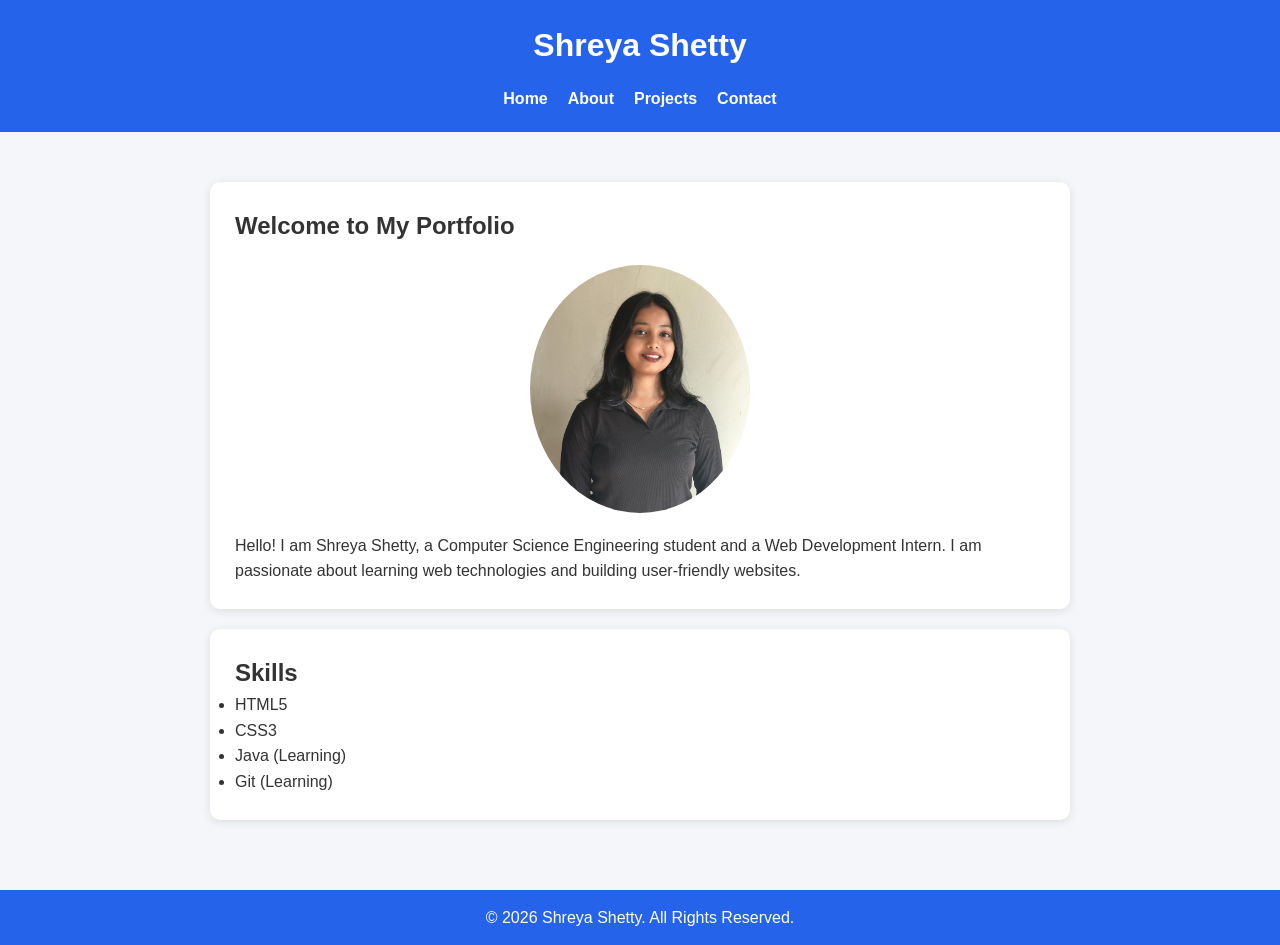
==== index.html @ 82c582e9 "Add files via upload" ====
<!DOCTYPE html>
<html lang="en">

<head>
    <meta charset="UTF-8">
    <meta name="viewport" content="width=device-width, initial-scale=1.0">

    <title>Shreya Shetty | Portfolio</title>

    <meta name="description" content="Personal portfolio website of Shreya Shetty">
    <meta name="keywords" content="Portfolio, HTML5, Web Development">
    <meta name="author" content="Shreya Shetty">

    <link rel="stylesheet" href="style.css">
</head>

<body>

    <header>
        <h1>Shreya Shetty</h1>

        <nav aria-label="Main Navigation">
            <ul>
                <li><a href="index.html">Home</a></li>
                <li><a href="about.html">About</a></li>
                <li><a href="projects.html">Projects</a></li>
                <li><a href="contact.html">Contact</a></li>
            </ul>
        </nav>
    </header>

    <main>

        <section>

            <h2>Welcome to My Portfolio</h2>

            <img src="images/profile.jpg"
                alt="Profile picture of Shreya Shetty"
                width="220">

            <p>
                Hello! I am Shreya Shetty, a Computer Science Engineering student and a Web Development Intern.
                I am passionate about learning web technologies and building user-friendly websites.
            </p>

        </section>

        <section>

            <h2>Skills</h2>

            <ul>
                <li>HTML5</li>
                <li>CSS3</li>
                <li>Java (Learning)</li>
                <li>Git (Learning)</li>
            </ul>

        </section>

    </main>

    <footer>

        <p>&copy; 2026 Shreya Shetty. All Rights Reserved.</p>

    </footer>

</body>

</html>
---- style.css ----
*{
margin:0;
padding:0;
box-sizing:border-box;
}

body{
font-family:Arial,sans-serif;
background:#f4f6f9;
color:#333;
line-height:1.6;
}

header{
background:#2563eb;
color:white;
padding:20px;
text-align:center;
}

nav ul{
display:flex;
justify-content:center;
list-style:none;
gap:20px;
margin-top:15px;
}

nav a{
color:white;
text-decoration:none;
font-weight:bold;
}

nav a:hover{
text-decoration:underline;
}

main{
max-width:900px;
margin:30px auto;
padding:20px;
}

section{
background:white;
padding:25px;
margin-bottom:20px;
border-radius:10px;
box-shadow:0 2px 10px rgba(0,0,0,0.1);
}

img{
display:block;
margin:20px auto;
border-radius:50%;
}

form{
display:flex;
flex-direction:column;
}

label{
margin-top:15px;
font-weight:bold;
}

input,
textarea{
padding:10px;
margin-top:5px;
border:1px solid #ccc;
border-radius:5px;
}

button{
margin-top:20px;
padding:12px;
background:#2563eb;
color:white;
border:none;
border-radius:5px;
cursor:pointer;
}

button:hover{
background:#1d4ed8;
}

footer{
background:#2563eb;
color:white;
text-align:center;
padding:15px;
margin-top:20px;
}
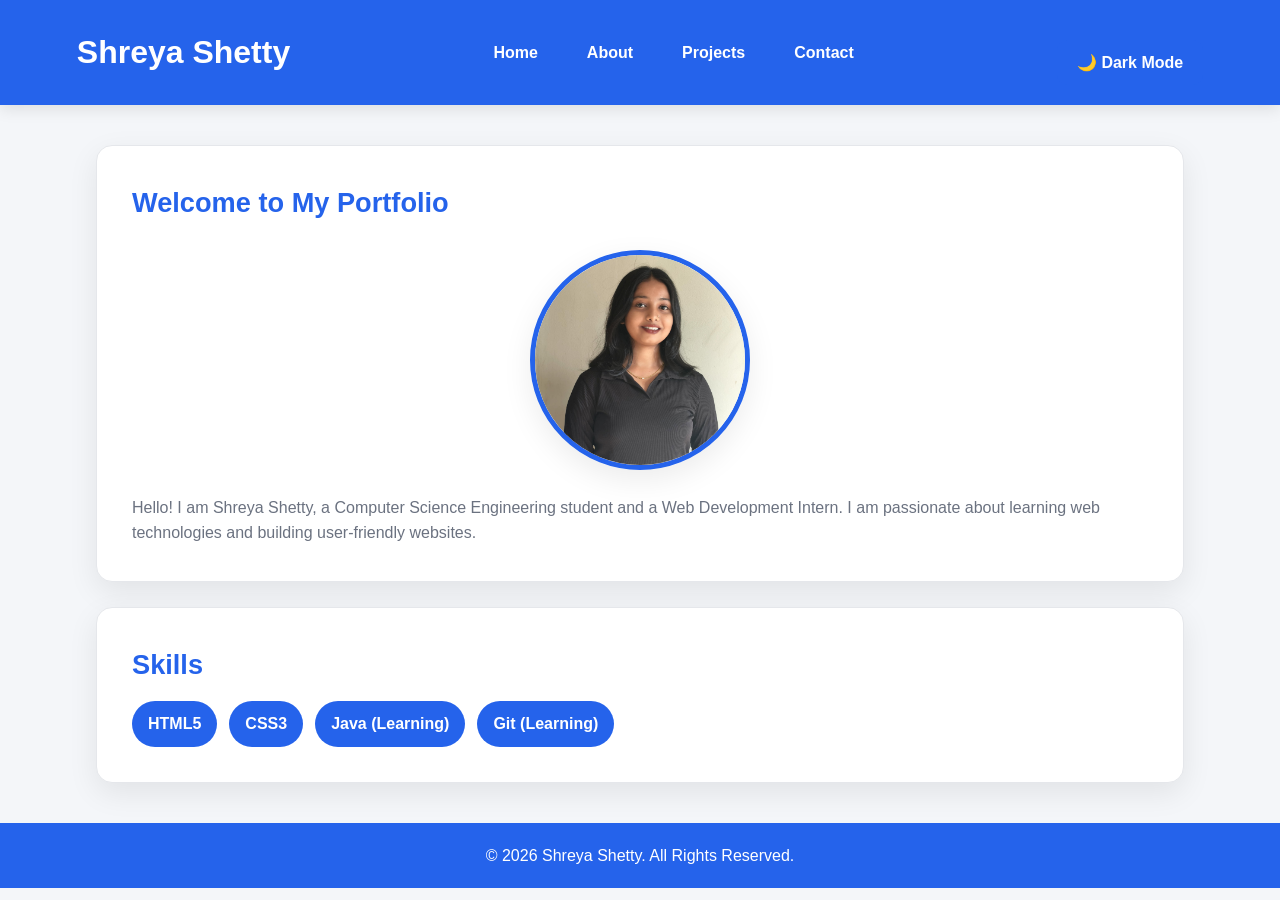
==== commit fc2a4ccd: "Week 2: Advanced CSS3 and Responsive Design" ====
--- a/index.html
+++ b/index.html
@@ -27,6 +27,9 @@
                 <li><a href="contact.html">Contact</a></li>
             </ul>
         </nav>
+        <button id="theme-toggle" type="button" aria-label="Toggle dark mode">
+    🌙 Dark Mode
+        </button>
     </header>
 
     <main>
@@ -67,6 +70,8 @@
 
     </footer>
 
+<script src="script.js"></script>
+
 </body>
 
 </html>
--- a/style.css
+++ b/style.css
@@ -1,97 +1,566 @@
-*{
-margin:0;
-padding:0;
-box-sizing:border-box;
-}
-
-body{
-font-family:Arial,sans-serif;
-background:#f4f6f9;
-color:#333;
-line-height:1.6;
-}
-
-header{
-background:#2563eb;
-color:white;
-padding:20px;
-text-align:center;
-}
-
-nav ul{
-display:flex;
-justify-content:center;
-list-style:none;
-gap:20px;
-margin-top:15px;
-}
-
-nav a{
-color:white;
-text-decoration:none;
-font-weight:bold;
-}
-
-nav a:hover{
-text-decoration:underline;
-}
-
-main{
-max-width:900px;
-margin:30px auto;
-padding:20px;
-}
-
-section{
-background:white;
-padding:25px;
-margin-bottom:20px;
-border-radius:10px;
-box-shadow:0 2px 10px rgba(0,0,0,0.1);
-}
-
-img{
-display:block;
-margin:20px auto;
-border-radius:50%;
-}
-
-form{
-display:flex;
-flex-direction:column;
-}
-
-label{
-margin-top:15px;
-font-weight:bold;
-}
+/* ==============================
+   1. CSS VARIABLES / THEME
+   ============================== */
+
+:root {
+    --primary-color: #2563eb;
+    --primary-dark: #1d4ed8;
+
+    --background-color: #f4f6f9;
+    --surface-color: #ffffff;
+
+    --text-color: #1f2937;
+    --muted-text: #6b7280;
+
+    --border-color: #e5e7eb;
+
+    --shadow: 0 10px 30px rgba(0, 0, 0, 0.08);
+
+    --radius: 16px;
+
+    --transition: 0.3s ease;
+}
+
+
+/* ==============================
+   2. DARK MODE VARIABLES
+   ============================== */
+
+body.dark-mode {
+    --background-color: #111827;
+    --surface-color: #1f2937;
+
+    --text-color: #f9fafb;
+    --muted-text: #d1d5db;
+
+    --border-color: #374151;
+
+    --shadow: 0 10px 30px rgba(0, 0, 0, 0.3);
+}
+
+
+/* ==============================
+   3. GLOBAL RESET
+   ============================== */
+
+* {
+    margin: 0;
+    padding: 0;
+    box-sizing: border-box;
+}
+
+
+html {
+    scroll-behavior: smooth;
+}
+
+
+body {
+    font-family: Arial, sans-serif;
+
+    background-color: var(--background-color);
+    color: var(--text-color);
+
+    line-height: 1.6;
+
+    min-height: 100vh;
+
+    transition:
+        background-color var(--transition),
+        color var(--transition);
+}
+
+
+/* ==============================
+   4. HEADER
+   ============================== */
+
+header {
+    background: var(--primary-color);
+    color: white;
+
+    padding: 20px;
+
+    text-align: center;
+
+    position: sticky;
+    top: 0;
+
+    z-index: 1000;
+
+    box-shadow: 0 4px 15px rgba(0, 0, 0, 0.1);
+}
+
+
+header h1 {
+    font-size: 2rem;
+    margin-bottom: 10px;
+}
+
+
+/* ==============================
+   5. NAVIGATION - FLEXBOX
+   ============================== */
+
+nav ul {
+    display: flex;
+
+    justify-content: center;
+    align-items: center;
+
+    flex-wrap: wrap;
+
+    list-style: none;
+
+    gap: 10px 25px;
+
+    margin-top: 10px;
+}
+
+
+nav a {
+    color: white;
+
+    text-decoration: none;
+
+    font-weight: bold;
+
+    padding: 8px 12px;
+
+    border-radius: 8px;
+
+    transition:
+        background-color var(--transition),
+        transform var(--transition);
+}
+
+
+nav a:hover {
+    background-color: rgba(255, 255, 255, 0.15);
+
+    transform: translateY(-2px);
+}
+
+
+/* ==============================
+   6. MAIN CONTENT
+   ============================== */
+
+main {
+    width: min(1100px, 92%);
+
+    margin: 40px auto;
+}
+
+
+/* ==============================
+   7. SECTIONS
+   ============================== */
+
+section {
+    background-color: var(--surface-color);
+
+    padding: 30px;
+
+    margin-bottom: 25px;
+
+    border: 1px solid var(--border-color);
+
+    border-radius: var(--radius);
+
+    box-shadow: var(--shadow);
+
+    transition:
+        transform var(--transition),
+        box-shadow var(--transition),
+        background-color var(--transition);
+}
+
+
+section:hover {
+    transform: translateY(-3px);
+}
+
+
+section h2 {
+    color: var(--primary-color);
+
+    margin-bottom: 15px;
+
+    font-size: 1.7rem;
+}
+
+
+section p {
+    color: var(--muted-text);
+}
+
+
+/* ==============================
+   8. PROFILE IMAGE
+   ============================== */
+
+img {
+    display: block;
+
+    width: 220px;
+    max-width: 100%;
+
+    aspect-ratio: 1 / 1;
+
+    object-fit: cover;
+
+    margin: 25px auto;
+
+    border-radius: 50%;
+
+    border: 5px solid var(--primary-color);
+
+    box-shadow: var(--shadow);
+
+    transition:
+        transform var(--transition);
+}
+
+
+img:hover {
+    transform: scale(1.05);
+}
+
+
+/* ==============================
+   9. SKILLS - FLEXBOX
+   ============================== */
+
+section ul {
+    display: flex;
+
+    flex-wrap: wrap;
+
+    gap: 12px;
+
+    list-style: none;
+}
+
+
+section ul li {
+    background-color: var(--primary-color);
+
+    color: white;
+
+    padding: 10px 16px;
+
+    border-radius: 50px;
+
+    font-weight: bold;
+
+    transition:
+        transform var(--transition),
+        background-color var(--transition);
+}
+
+
+section ul li:hover {
+    background-color: var(--primary-dark);
+
+    transform: translateY(-3px);
+}
+
+
+/* ==============================
+   10. PROJECTS - CSS GRID
+   ============================== */
+
+main > section:has(article) {
+    display: grid;
+
+    grid-template-columns: repeat(
+        auto-fit,
+        minmax(250px, 1fr)
+    );
+
+    gap: 20px;
+}
+
+
+/* ==============================
+   11. PROJECT CARDS
+   ============================== */
+
+article {
+    background-color: var(--background-color);
+
+    padding: 25px;
+
+    border: 1px solid var(--border-color);
+
+    border-radius: var(--radius);
+
+    transition:
+        transform var(--transition),
+        box-shadow var(--transition),
+        border-color var(--transition);
+}
+
+
+article:hover {
+    transform: translateY(-6px);
+
+    box-shadow: var(--shadow);
+
+    border-color: var(--primary-color);
+}
+
+
+article h2,
+article h3 {
+    color: var(--primary-color);
+
+    margin-bottom: 10px;
+}
+
+
+/* ==============================
+   12. EDUCATION ARTICLE
+   ============================== */
+
+article h3 {
+    font-size: 1.3rem;
+}
+
+
+/* ==============================
+   13. CONTACT FORM
+   ============================== */
+
+form {
+    display: flex;
+
+    flex-direction: column;
+
+    gap: 5px;
+}
+
+
+label {
+    margin-top: 12px;
+
+    font-weight: bold;
+
+    color: var(--text-color);
+}
+
 
 input,
-textarea{
-padding:10px;
-margin-top:5px;
-border:1px solid #ccc;
-border-radius:5px;
-}
-
-button{
-margin-top:20px;
-padding:12px;
-background:#2563eb;
-color:white;
-border:none;
-border-radius:5px;
-cursor:pointer;
-}
-
-button:hover{
-background:#1d4ed8;
-}
-
-footer{
-background:#2563eb;
-color:white;
-text-align:center;
-padding:15px;
-margin-top:20px;
+textarea {
+    width: 100%;
+
+    padding: 13px;
+
+    margin-top: 5px;
+
+    border: 1px solid var(--border-color);
+
+    border-radius: 10px;
+
+    background-color: var(--background-color);
+
+    color: var(--text-color);
+
+    font-family: inherit;
+
+    font-size: 1rem;
+
+    transition:
+        border-color var(--transition),
+        box-shadow var(--transition);
+}
+
+
+input:focus,
+textarea:focus {
+    outline: none;
+
+    border-color: var(--primary-color);
+
+    box-shadow: 0 0 0 3px rgba(37, 99, 235, 0.15);
+}
+
+
+textarea {
+    resize: vertical;
+}
+
+
+/* ==============================
+   14. BUTTON
+   ============================== */
+
+button {
+    margin-top: 20px;
+
+    padding: 13px 20px;
+
+    background-color: var(--primary-color);
+
+    color: white;
+
+    border: none;
+
+    border-radius: 10px;
+
+    cursor: pointer;
+
+    font-size: 1rem;
+
+    font-weight: bold;
+
+    transition:
+        background-color var(--transition),
+        transform var(--transition),
+        box-shadow var(--transition);
+}
+
+
+button:hover {
+    background-color: var(--primary-dark);
+
+    transform: translateY(-2px);
+
+    box-shadow: 0 8px 20px rgba(37, 99, 235, 0.25);
+}
+
+
+button:active {
+    transform: translateY(0);
+}
+
+
+/* ==============================
+   15. FOOTER
+   ============================== */
+
+footer {
+    background-color: var(--primary-color);
+
+    color: white;
+
+    text-align: center;
+
+    padding: 20px;
+
+    margin-top: 40px;
+}
+
+
+footer p {
+    color: white;
+}
+
+
+/* ==============================
+   16. TABLET
+   ============================== */
+
+@media (min-width: 600px) {
+
+    main {
+        width: min(1100px, 88%);
+    }
+
+    header {
+        padding: 25px;
+    }
+
+    section {
+        padding: 35px;
+    }
+}
+
+
+/* ==============================
+   17. DESKTOP
+   ============================== */
+
+@media (min-width: 900px) {
+
+    header {
+        display: flex;
+
+        justify-content: space-between;
+
+        align-items: center;
+
+        text-align: left;
+
+        padding: 20px 6%;
+    }
+
+    header h1 {
+        margin-bottom: 0;
+    }
+
+    nav ul {
+        margin-top: 0;
+    }
+
+    main {
+        width: min(1100px, 85%);
+    }
+}
+
+
+/* ==============================
+   18. MOBILE
+   ============================== */
+
+@media (max-width: 599px) {
+
+    header h1 {
+        font-size: 1.6rem;
+    }
+
+    nav ul {
+        gap: 6px;
+
+        flex-direction: column;
+    }
+
+    nav a {
+        display: block;
+    }
+
+    main {
+        margin: 25px auto;
+    }
+
+    section {
+        padding: 22px;
+    }
+
+    section h2 {
+        font-size: 1.4rem;
+    }
+
+    img {
+        width: 180px;
+    }
+}
+
+
+/* ==============================
+   19. REDUCED MOTION
+   ============================== */
+
+@media (prefers-reduced-motion: reduce) {
+
+    *,
+    *::before,
+    *::after {
+        scroll-behavior: auto !important;
+
+        transition: none !important;
+
+        animation: none !important;
+    }
 }
